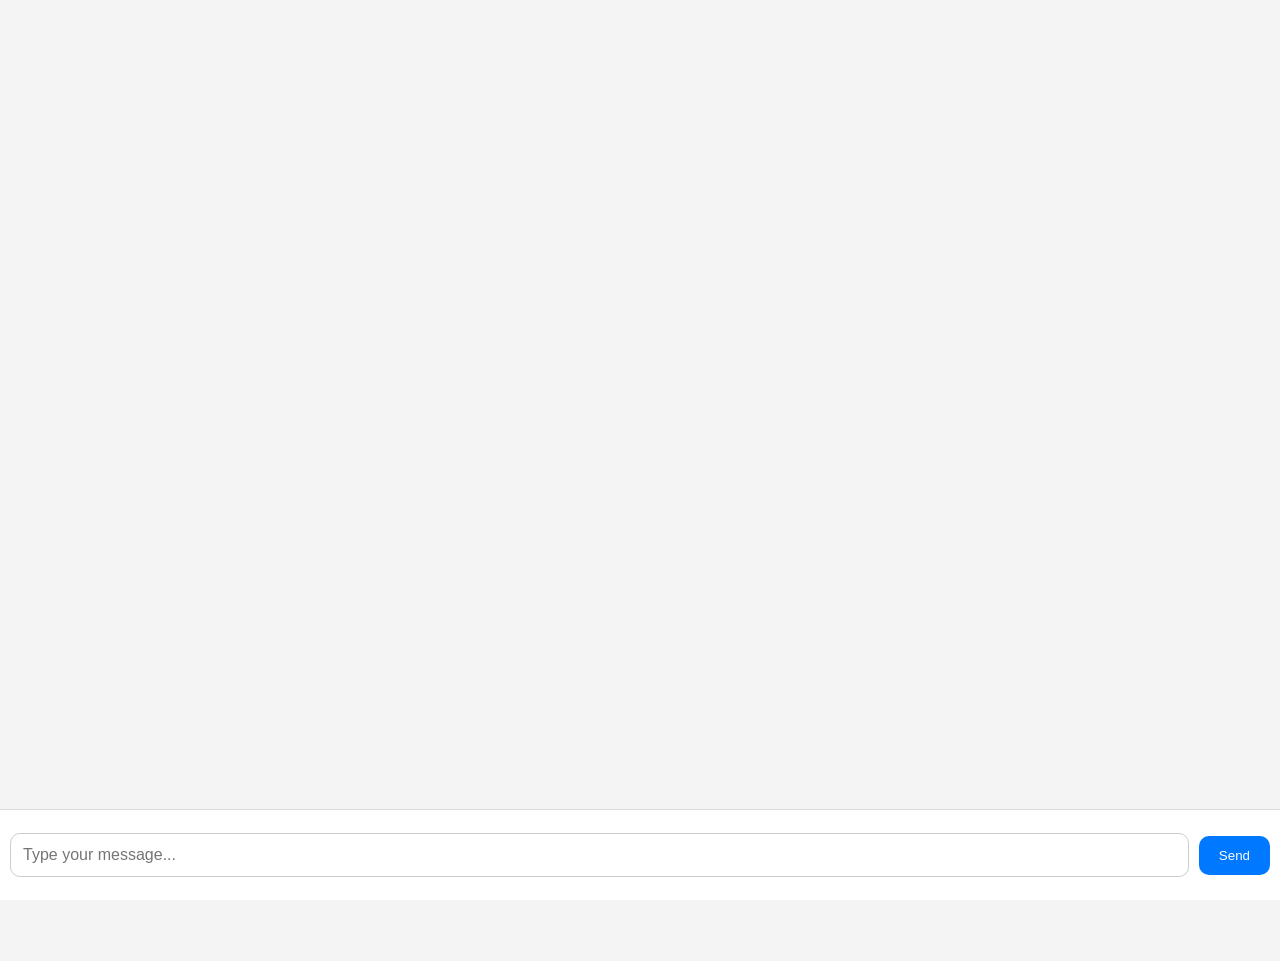
==== frontend/index.html @ a1469eff "working website UI" ====
<!DOCTYPE html>
<html>
<head>
  <title>WiseChicken Course Chatbot</title>
  <link rel="stylesheet" href="styles.css">
</head>

<body>

  <div class="chat-container" id="chat"></div>

  <div class="input-bar">
      <input id="userInput" type="text" placeholder="Type your message..." />
      <button onclick="sendQuery()">Send</button>
  </div>

  <script src="script.js"></script>

</body>
</html>
---- frontend/styles.css ----
body {
  margin: 0;
  padding: 0;
  font-family: "Segoe UI", Arial, sans-serif;
  background: #f4f4f4;
}

.chat-container {
  height: calc(100vh - 70px);
  overflow-y: auto;
  padding: 20px;
  display: flex;
  flex-direction: column;
}

.message {
  max-width: 70%;
  padding: 12px 16px;
  margin-bottom: 12px;
  border-radius: 16px;
  font-size: 16px;
  animation: fadeIn 0.2s ease-in;
}

.user {
  align-self: flex-end;
  background: #0078ff;
  color: white;
  border-bottom-right-radius: 4px;
}

.bot {
  align-self: flex-start;
  background: white;
  color: #222;
  border-bottom-left-radius: 4px;
  border: 1px solid #ddd;
}

.input-bar {
  height: 70px;
  background: white;
  display: flex;
  align-items: center;
  padding: 10px;
  border-top: 1px solid #ddd;
  position: sticky;
  bottom: 0;
}

.input-bar input {
  flex: 1;
  padding: 12px;
  border: 1px solid #ccc;
  border-radius: 10px;
  font-size: 16px;
}

.input-bar button {
  margin-left: 10px;
  padding: 12px 20px;
  background: #0078ff;
  border: none;
  color: white;
  border-radius: 10px;
  cursor: pointer;
}

.input-bar button:hover {
  background: #005fcc;
}

.typing {
  font-style: italic;
  color: gray;
}

@keyframes fadeIn {
  from { opacity: 0; transform: translateY(5px); }
  to { opacity: 1; transform: translateY(0); }
}
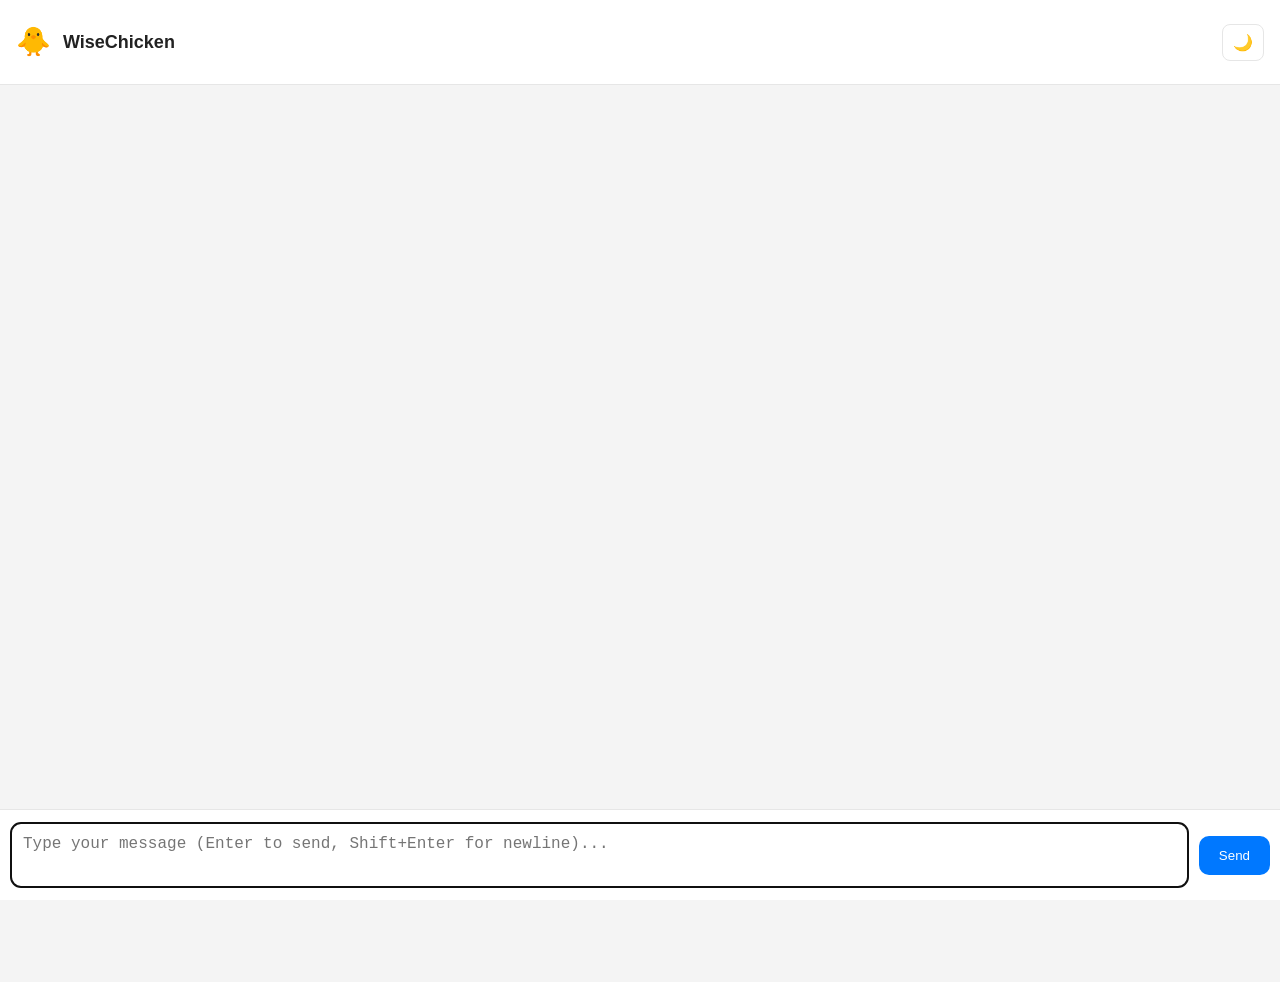
==== commit ba4555fb: "Added theme toggle" ====
--- a/frontend/index.html
+++ b/frontend/index.html
@@ -1,20 +1,33 @@
 <!DOCTYPE html>
-<html>
+<html lang="en">
 <head>
+  <meta charset="utf-8" />
+  <meta name="viewport" content="width=device-width,initial-scale=1" />
   <title>WiseChicken Course Chatbot</title>
+  <meta name="description" content="WiseChicken – AI-powered course recommendation chatbot." />
+  <meta name="color-scheme" content="light dark">
   <link rel="stylesheet" href="styles.css">
 </head>
 
 <body>
+  <header class="site-header">
+    <div class="brand">
+      <span class="chicken" aria-hidden="true">🐥</span>
+      <h1 class="title">WiseChicken</h1>
+    </div>
+    <div class="controls">
+      <button id="themeToggle" class="theme-toggle" aria-label="Toggle theme">🌙</button>
+    </div>
+  </header>
 
-  <div class="chat-container" id="chat"></div>
+  <div class="chat-container" id="chat" role="log" aria-live="polite"></div>
 
   <div class="input-bar">
-      <input id="userInput" type="text" placeholder="Type your message..." />
-      <button onclick="sendQuery()">Send</button>
+    <textarea id="userInput" placeholder="Type your message (Enter to send, Shift+Enter for newline)..." rows="1" aria-label="Chat input"></textarea>
+    <button id="sendBtn" aria-label="Send message">Send</button>
   </div>
 
+  <noscript>This app requires JavaScript enabled.</noscript>
   <script src="script.js"></script>
-
 </body>
 </html>
--- a/frontend/styles.css
+++ b/frontend/styles.css
@@ -1,18 +1,91 @@
+:root {
+  --bg: #f4f4f4;
+  --surface: #ffffff;
+  --text: #222;
+  --muted: #666;
+  --accent: #0078ff;
+  --user-bg: var(--accent);
+  --bot-bg: var(--surface);
+  --border: #e6e6e6;
+  --header-bg: #ffffff;
+  --input-bg: #ffffff;
+}
+
+body.dark {
+  --bg: #0f1720;
+  --surface: #0b1220;
+  --text: #e6eef8;
+  --muted: #99a3b3;
+  --accent: #4ea8ff;
+  --user-bg: #2563eb;
+  --bot-bg: #0b1220;
+  --border: #13202b;
+  --header-bg: #071021;
+  --input-bg: #071021;
+}
+
 body {
   margin: 0;
   padding: 0;
   font-family: "Segoe UI", Arial, sans-serif;
-  background: #f4f4f4;
+  background: var(--bg);
+  color: var(--text);
+  transition: background 200ms ease, color 200ms ease;
 }
 
+/* Header */
+.site-header {
+  height: 64px;
+  background: var(--header-bg);
+  display: flex;
+  align-items: center;
+  justify-content: space-between;
+  padding: 10px 16px;
+  border-bottom: 1px solid var(--border);
+  position: sticky;
+  top: 0;
+  z-index: 10;
+}
+
+.brand {
+  display: flex;
+  align-items: center;
+  gap: 12px;
+}
+
+.chicken {
+  font-size: 28px;
+  line-height: 1;
+}
+
+.title {
+  margin: 0;
+  font-size: 18px;
+  font-weight: 600;
+}
+
+/* Theme toggle */
+.theme-toggle {
+  background: transparent;
+  border: 1px solid var(--border);
+  color: var(--text);
+  padding: 8px 10px;
+  border-radius: 8px;
+  cursor: pointer;
+  font-size: 16px;
+}
+
+/* Chat area */
 .chat-container {
-  height: calc(100vh - 70px);
+  height: calc(100vh - 64px - 70px);
   overflow-y: auto;
   padding: 20px;
   display: flex;
   flex-direction: column;
+  gap: 8px;
 }
 
+/* Messages */
 .message {
   max-width: 70%;
   padding: 12px 16px;
@@ -20,46 +93,55 @@
   border-radius: 16px;
   font-size: 16px;
   animation: fadeIn 0.2s ease-in;
+  word-wrap: break-word;
+  box-shadow: 0 1px 0 rgba(0,0,0,0.03);
 }
 
 .user {
   align-self: flex-end;
-  background: #0078ff;
+  background: var(--user-bg);
   color: white;
   border-bottom-right-radius: 4px;
 }
 
 .bot {
   align-self: flex-start;
-  background: white;
-  color: #222;
+  background: var(--bot-bg);
+  color: var(--text);
   border-bottom-left-radius: 4px;
-  border: 1px solid #ddd;
+  border: 1px solid var(--border);
 }
 
+/* Input bar */
 .input-bar {
   height: 70px;
-  background: white;
+  background: var(--input-bg);
   display: flex;
   align-items: center;
   padding: 10px;
-  border-top: 1px solid #ddd;
+  border-top: 1px solid var(--border);
   position: sticky;
   bottom: 0;
+  gap: 10px;
 }
 
-.input-bar input {
+.input-bar textarea {
   flex: 1;
   padding: 12px;
-  border: 1px solid #ccc;
+  border: 1px solid var(--border);
   border-radius: 10px;
   font-size: 16px;
+  resize: none;
+  background: transparent;
+  color: var(--text);
+  min-height: 40px;
+  max-height: 120px;
+  overflow-y: auto;
 }
 
 .input-bar button {
-  margin-left: 10px;
   padding: 12px 20px;
-  background: #0078ff;
+  background: var(--accent);
   border: none;
   color: white;
   border-radius: 10px;
@@ -67,14 +149,16 @@
 }
 
 .input-bar button:hover {
-  background: #005fcc;
+  filter: brightness(0.95);
 }
 
+/* Typing style */
 .typing {
   font-style: italic;
-  color: gray;
+  color: var(--muted);
 }
 
+/* Simple fade */
 @keyframes fadeIn {
   from { opacity: 0; transform: translateY(5px); }
   to { opacity: 1; transform: translateY(0); }
